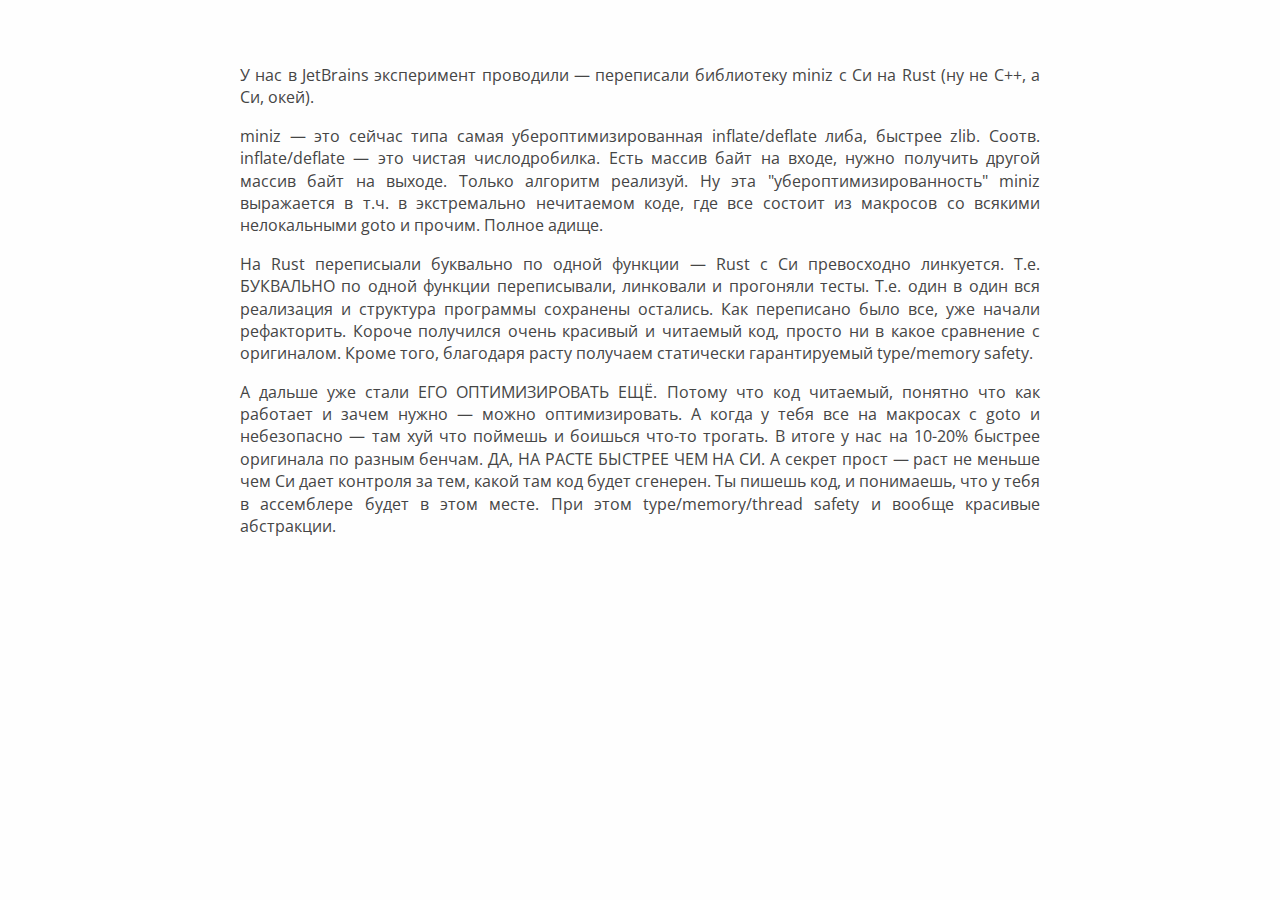
==== performance.html @ 2c233136 "Add some copypaste" ====
<!DOCTYPE html>
<html>
    <head>
        <meta charset="utf-8">
        <title>Добро пожаловать отсюда</title>
        <link rel="stylesheet" type="text/css" href="/style.css" />
        <meta name="viewport" content="width=device-width, initial-scale=1.0" />
    </head>
    <body>
        <main>
            <p>У нас в JetBrains эксперимент проводили &mdash; переписали библиотеку miniz с Си на Rust (ну не С++, а Си, окей).</p>
            <p>
                miniz &mdash; это сейчас типа самая убероптимизированная inflate/deflate либа, быстрее zlib.
                Соотв. inflate/deflate &mdash; это чистая числодробилка.
                Есть массив байт на входе, нужно получить другой массив байт на выходе.
                Только алгоритм реализуй.
                Ну эта "убероптимизированность" miniz выражается в т.ч. в экстремально нечитаемом коде,
                где все состоит из макросов со всякими нелокальными goto и прочим.
                Полное адище.
            </p>
            <p>
                На Rust переписыали буквально по одной функции &mdash; Rust с Си превосходно линкуется.
                Т.е. БУКВАЛЬНО по одной функции переписывали, линковали и прогоняли тесты.
                Т.е. один в один вся реализация и структура программы сохранены остались.
                Как переписано было все, уже начали рефакторить.
                Короче получился очень красивый и читаемый код, просто ни в какое сравнение с оригиналом.
                Кроме того, благодаря расту получаем статически гарантируемый type/memory safety.
            </p>
            <p>
                А дальше уже стали ЕГО ОПТИМИЗИРОВАТЬ ЕЩЁ.
                Потому что код читаемый, понятно что как работает и зачем нужно &mdash; можно оптимизировать.
                А когда у тебя все на макросах с goto и небезопасно &mdash; там хуй что поймешь и боишься что-то трогать.
                В итоге у нас на 10-20% быстрее оригинала по разным бенчам.
                ДА, НА РАСТЕ БЫСТРЕЕ ЧЕМ НА СИ.
                А секрет прост &mdash; раст не меньше чем Си дает контроля за тем, какой там код будет сгенерен.
                Ты пишешь код, и понимаешь, что у тебя в ассемблере будет в этом месте.
                При этом type/memory/thread safety и вообще красивые абстракции.
            </p>
        </main>
    </body>
</html>
---- style.css ----
@import url(https://fonts.googleapis.com/css?family=Open+Sans);

html {
    background-color: #fefefe;
}

body {
    font-family: Open Sans, Arial;
    color: #454545;
    font-size: 16px;
    margin: 2em auto;
    max-width: 800px;
    padding: 1em;
    line-height: 1.4;
    text-align: justify;
}

a {
    color: #07a;
}

a:visited {
    color: #941352;
}

header div {
    display: inline-block;
    vertical-align: middle;
    margin: 0 20px 0 0;
}

header div:last-child {
    margin: 0;
}

footer {
    text-align: right;
}

@media screen and (max-width:500px) {
    body{
        text-align: left;
    }
}
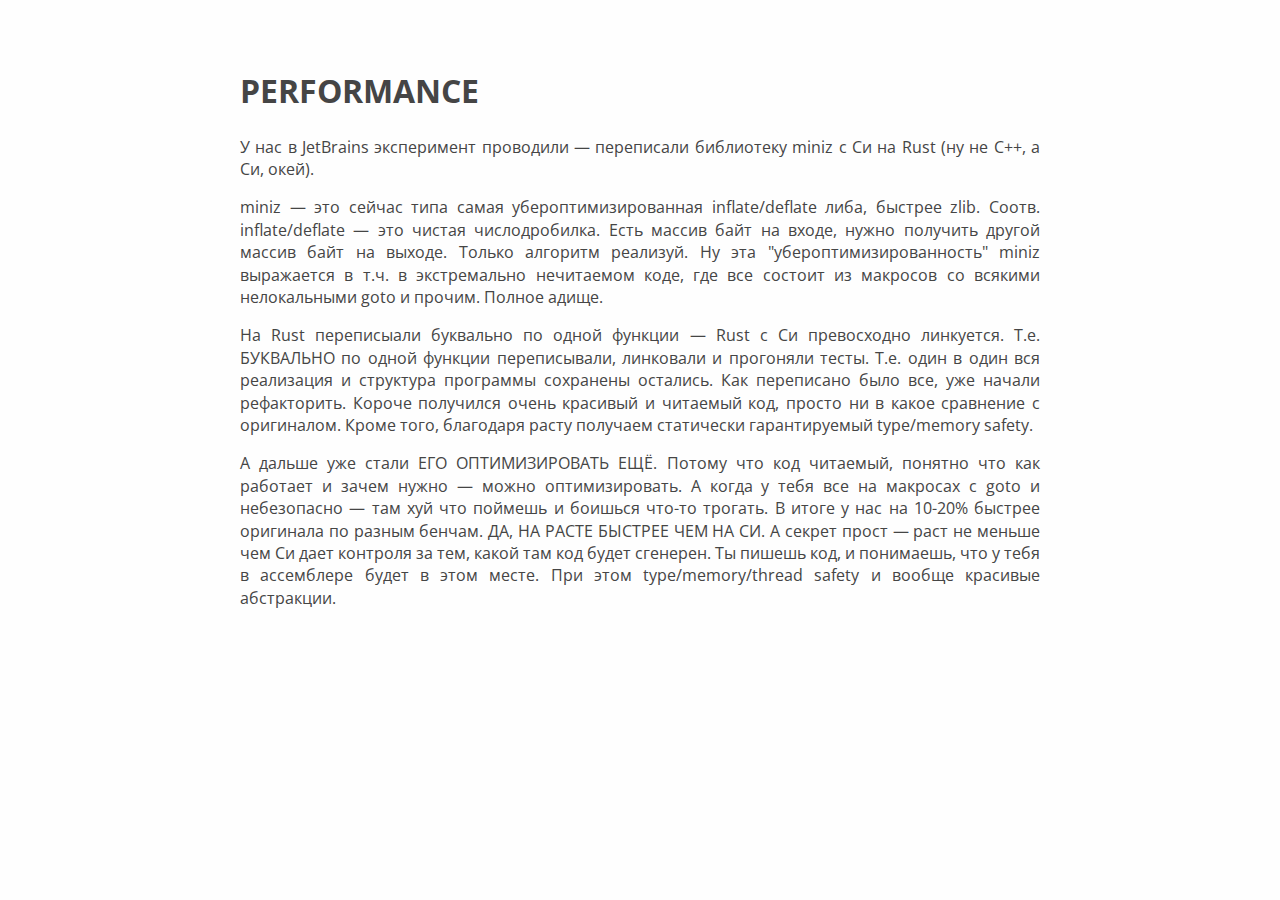
==== commit e946d566: "Fix typos and improve markup" ====
--- a/performance.html
+++ b/performance.html
@@ -8,34 +8,37 @@
     </head>
     <body>
         <main>
-            <p>У нас в JetBrains эксперимент проводили &mdash; переписали библиотеку miniz с Си на Rust (ну не С++, а Си, окей).</p>
-            <p>
-                miniz &mdash; это сейчас типа самая убероптимизированная inflate/deflate либа, быстрее zlib.
-                Соотв. inflate/deflate &mdash; это чистая числодробилка.
-                Есть массив байт на входе, нужно получить другой массив байт на выходе.
-                Только алгоритм реализуй.
-                Ну эта "убероптимизированность" miniz выражается в т.ч. в экстремально нечитаемом коде,
-                где все состоит из макросов со всякими нелокальными goto и прочим.
-                Полное адище.
-            </p>
-            <p>
-                На Rust переписыали буквально по одной функции &mdash; Rust с Си превосходно линкуется.
-                Т.е. БУКВАЛЬНО по одной функции переписывали, линковали и прогоняли тесты.
-                Т.е. один в один вся реализация и структура программы сохранены остались.
-                Как переписано было все, уже начали рефакторить.
-                Короче получился очень красивый и читаемый код, просто ни в какое сравнение с оригиналом.
-                Кроме того, благодаря расту получаем статически гарантируемый type/memory safety.
-            </p>
-            <p>
-                А дальше уже стали ЕГО ОПТИМИЗИРОВАТЬ ЕЩЁ.
-                Потому что код читаемый, понятно что как работает и зачем нужно &mdash; можно оптимизировать.
-                А когда у тебя все на макросах с goto и небезопасно &mdash; там хуй что поймешь и боишься что-то трогать.
-                В итоге у нас на 10-20% быстрее оригинала по разным бенчам.
-                ДА, НА РАСТЕ БЫСТРЕЕ ЧЕМ НА СИ.
-                А секрет прост &mdash; раст не меньше чем Си дает контроля за тем, какой там код будет сгенерен.
-                Ты пишешь код, и понимаешь, что у тебя в ассемблере будет в этом месте.
-                При этом type/memory/thread safety и вообще красивые абстракции.
-            </p>
+            <article>
+                <h1>PERFORMANCE</h1>
+                <p>У нас в JetBrains эксперимент проводили &mdash; переписали библиотеку miniz с Си на Rust (ну не С++, а Си, окей).</p>
+                <p>
+                    miniz &mdash; это сейчас типа самая убероптимизированная inflate/deflate либа, быстрее zlib.
+                    Соотв. inflate/deflate &mdash; это чистая числодробилка.
+                    Есть массив байт на входе, нужно получить другой массив байт на выходе.
+                    Только алгоритм реализуй.
+                    Ну эта "убероптимизированность" miniz выражается в т.ч. в экстремально нечитаемом коде,
+                    где все состоит из макросов со всякими нелокальными goto и прочим.
+                    Полное адище.
+                </p>
+                <p>
+                    На Rust переписыали буквально по одной функции &mdash; Rust с Си превосходно линкуется.
+                    Т.е. БУКВАЛЬНО по одной функции переписывали, линковали и прогоняли тесты.
+                    Т.е. один в один вся реализация и структура программы сохранены остались.
+                    Как переписано было все, уже начали рефакторить.
+                    Короче получился очень красивый и читаемый код, просто ни в какое сравнение с оригиналом.
+                    Кроме того, благодаря расту получаем статически гарантируемый type/memory safety.
+                </p>
+                <p>
+                    А дальше уже стали ЕГО ОПТИМИЗИРОВАТЬ ЕЩЁ.
+                    Потому что код читаемый, понятно что как работает и зачем нужно &mdash; можно оптимизировать.
+                    А когда у тебя все на макросах с goto и небезопасно &mdash; там хуй что поймешь и боишься что-то трогать.
+                    В итоге у нас на 10-20% быстрее оригинала по разным бенчам.
+                    ДА, НА РАСТЕ БЫСТРЕЕ ЧЕМ НА СИ.
+                    А секрет прост &mdash; раст не меньше чем Си дает контроля за тем, какой там код будет сгенерен.
+                    Ты пишешь код, и понимаешь, что у тебя в ассемблере будет в этом месте.
+                    При этом type/memory/thread safety и вообще красивые абстракции.
+                </p>
+            </article>
         </main>
     </body>
 </html>
